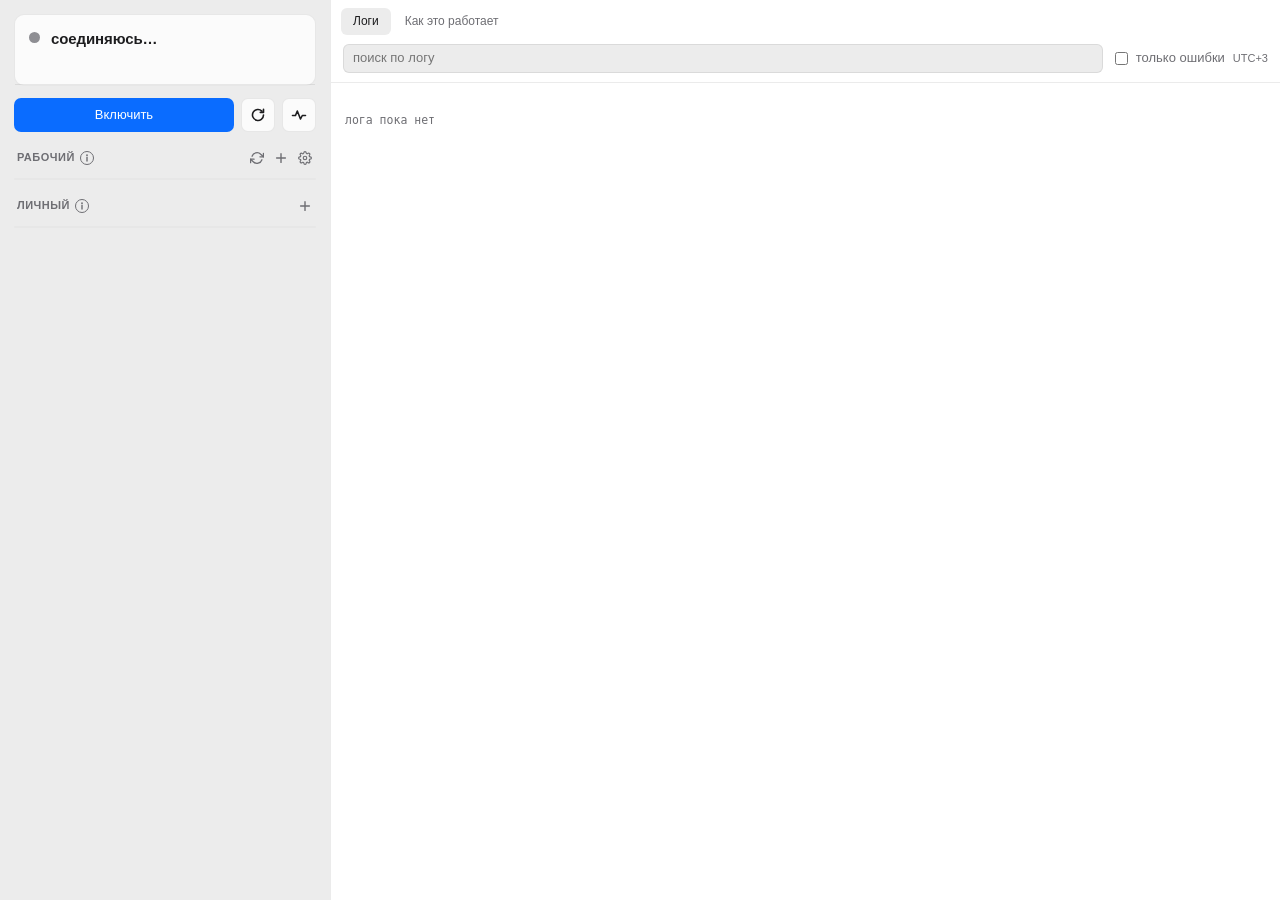
==== lib/scripts/ui/index.html @ c2cb9a8c "Окно: «i» у заголовков и точка в кружке конфига — по центру (SVG и градиент вместо подгонки пикселей" ====
<!doctype html>
<meta charset="utf-8">
<title>DualVPN</title>
<style>
:root {
  color-scheme: light dark;
  --bg:        #ececec;
  --panel:     #fbfbfb;
  --line:      #00000014;
  --text:      #1d1d1f;
  --dim:       #6e6e73;
  --ok:        #1a9c4b;
  --warn:      #c77700;
  --bad:       #d13b30;
  --off:       #8e8e93;
  --accent:    #0a6cff;
  --logbg:     #ffffff;
}
@media (prefers-color-scheme: dark) {
  :root {
    --bg:    #1c1c1e;  --panel: #252527;  --line: #ffffff1a;
    --text:  #f2f2f7;  --dim:   #98989f;  --logbg: #1a1a1c;
    --ok: #32d367; --warn: #ffb03a; --bad: #ff5f52; --off: #7c7c82;
    --accent: #4c9bff;
  }
}
* { box-sizing: border-box; }
/* Без !important атрибут hidden проигрывает display:flex у самого элемента —
   поиск по логу оставался виден во вкладке «как это работает». */
[hidden] { display: none !important; }
html, body { height: 100%; margin: 0; }
body {
  font: 13px/1.45 -apple-system, BlinkMacSystemFont, "SF Pro Text", sans-serif;
  color: var(--text); background: var(--bg);
  display: grid; grid-template-columns: 330px 1fr; height: 100vh;
  overflow: hidden;                    /* прокручивается содержимое, не окно */
  -webkit-user-select: none; user-select: none;
}
/* min-height:0 обязателен: без него flex-потомок не сжимается ниже своего
   содержимого, прокрутка уезжает на всё окно и обе панели едут вместе. */
#side, #logs, #lines, #how { min-height: 0; }

/* ------------------------------------------------------------ левая часть */
#side { display: flex; flex-direction: column; gap: 12px; padding: 14px; overflow-y: auto; }

.card { background: var(--panel); border: 1px solid var(--line); border-radius: 10px; }

/* Главное состояние: крупно, одной фразой, чтобы читалось с расстояния. */
#state { padding: 13px 14px; display: flex; gap: 11px; align-items: flex-start; }
/* Разделитель вместо зазора: состояние и туннели — про одно и то же,
   отдельными карточками они читались как два несвязанных блока. */
#tunnels { border-top: 1px solid var(--line); }
#dot { width: 11px; height: 11px; border-radius: 50%; margin-top: 4px; flex: none;
       background: var(--off); box-shadow: 0 0 0 3px transparent; }
#dot.ok   { background: var(--ok);   box-shadow: 0 0 0 3px #1a9c4b22; }
#dot.warn { background: var(--warn); box-shadow: 0 0 0 3px #c7770022; }
#dot.bad  { background: var(--bad);  box-shadow: 0 0 0 3px #d13b3022; }
#state-title { font-size: 15px; font-weight: 600; letter-spacing: -0.1px; }
#state-sub   { color: var(--dim); margin-top: 2px; }

/* Туннели: «● имя адрес … задержка». Слово состояния — в подсказке точки:
   плашка со словом занимала полстроки и выталкивала адрес. Точка — первой,
   у края: между именем и адресом она терялась посреди строки. */
.tun { display: flex; align-items: center; gap: 8px; padding: 9px 14px; }
.tun + .tun { border-top: 1px solid var(--line); }
.tun-name { width: 50px; color: var(--dim); flex: none; }
.tdot { width: 7px; height: 7px; border-radius: 50%; flex: none; background: var(--off); }
.tdot.ok  { background: var(--ok); }
.tdot.bad { background: var(--bad); }
.tun-val  { font-variant-numeric: tabular-nums; min-width: 0;
            overflow: hidden; text-overflow: ellipsis; white-space: nowrap; }
.tun-ms   { margin-left: auto; flex: none; color: var(--dim); font-size: 12px;
            font-variant-numeric: tabular-nums; transition: color 0.6s; }
/* Свежий ручной замер: цифры часто те же, и без вспышки не видно, что он был. */
.tun-ms.fresh { color: var(--ok); transition: none; }
/* Идёт замер: три точки по очереди, как у набора сообщения. */
.tun-ms.measuring { display: flex; gap: 3px; align-items: center; height: 14px; }
.tun-ms.measuring i { width: 4px; height: 4px; border-radius: 50%; background: var(--dim);
                      animation: blink 1s infinite ease-in-out both; }
.tun-ms.measuring i:nth-child(2) { animation-delay: 0.15s; }
.tun-ms.measuring i:nth-child(3) { animation-delay: 0.3s; }
@keyframes blink { 0%, 80%, 100% { opacity: 0.2; } 40% { opacity: 1; } }

#actions { display: flex; gap: 7px; }
/* Иконки без подписи: смысл — в title и aria-label. Высота тянется по
   соседней кнопке, чтобы ряд был ровным. */
button.icon { flex: none; width: 34px; padding: 0;
              display: inline-flex; align-items: center; justify-content: center; }
button.icon.probing { opacity: 1; }
button.icon.probing svg { display: none; }
button.icon.probing::after { content: ''; width: 13px; height: 13px; border-radius: 50%;
                             border: 2px solid #80808040; border-top-color: currentColor;
                             animation: spin 0.8s linear infinite; }
/* flex:1 у button задумано для строк кнопок; прямой потомок колонки от него
   растягивался на всю свободную высоту. Отрицательный отступ подтягивает
   кнопку к карточке над ней: общий gap колонки в 12px здесь слишком велик. */
#side > button { flex: none; margin-top: -5px; }
#confs-wrap { display: flex; flex-direction: column; gap: 12px; }
button {
  font: inherit; font-weight: 500; color: var(--text); flex: 1;
  padding: 7px 10px; border-radius: 7px; border: 1px solid var(--line);
  background: var(--panel); cursor: pointer;
}
/* :not(.primary) обязателен: иначе это правило перебивает синий фон по
   специфичности, и на наведении кнопка становилась почти белой. */
button:hover:not(:disabled):not(.primary) { background: #8080801a; }
button:disabled { opacity: 0.45; cursor: default; }
button.busy { color: var(--dim); }
button.primary { background: var(--accent); border-color: transparent; color: #fff; }
button.primary:hover:not(:disabled) { background: #0b62e4; }

/* При поднятом туннеле конфиги не трогаются: смена файла всё равно
   подействует только после перезапуска, а полупроходной режим («поменял,
   а работает старое») уже один раз всех запутал. Гасим весь блок целиком —
   так понятнее, чем поштучно выключенные кнопки. */
#confs-wrap.locked { opacity: 0.45; pointer-events: none; }
#lockhint { color: var(--dim); padding: 2px 3px 0; }
/* Подвал колонки: версия нужна, когда просят «а какая у тебя», но внимания
   к себе требовать не должна. */
#version { color: var(--dim); font-size: 11px; padding: 2px 3px 4px;
           margin-top: auto; }
/* Новая версия — единственное в подвале, что просит внимания. */
#upd { color: var(--text); margin-top: 2px; }
#upd.bad { color: var(--bad); }
#upd a { color: var(--accent); text-decoration: none; }
h2 { font-size: 11px; font-weight: 600; text-transform: uppercase;
     letter-spacing: 0.5px; color: var(--dim); margin: 4px 0 -2px 3px;
     display: flex; align-items: center; gap: 5px; }
/* Значок рисуется SVG, а не буквой: «i» в кружке уезжала от центра —
   letter-spacing заголовка и пустое место над точкой в метриках шрифта. */
.info { width: 14px; height: 14px; flex: none; cursor: pointer; color: var(--dim);
        display: inline-flex; }
.info svg { pointer-events: none; }
.info:hover { color: var(--accent); }
/* Действия раздела — значками в его заголовке. Полноширинные кнопки под
   каждым списком вытягивали колонку выше окна, и она прокручивалась. */
.hacts { margin-left: auto; display: flex; gap: 2px; }
h2 button.icon { width: 22px; height: 20px; border: none; background: none;
                 color: var(--dim); border-radius: 5px; }
h2 button.icon:hover:not(:disabled) { color: var(--text); }
.warnline { color: var(--warn); padding: 8px 12px; }

/* Конфиги: список с пометкой активного и кнопкой добавления. */
.conf { display: flex; align-items: center; gap: 8px; padding: 8px 12px; cursor: pointer; }
.conf + .conf { border-top: 1px solid var(--line); }
.conf:hover { background: #8080801a; }
/* Точка — градиентом от центра, а не заливкой с inset-тенью: дробная тень
   внутри нечётного кружка округлялась в пиксели и уезжала от центра. */
.conf-radio { width: 14px; height: 14px; box-sizing: border-box; border-radius: 50%;
              flex: none; border: 1.5px solid var(--dim); }
.conf.active .conf-radio { border-color: var(--accent);
  background: radial-gradient(circle closest-side, var(--accent) 55%, transparent 60%); }
.conf[data-pick="0"] { cursor: default; }
.conf[data-pick="0"]:hover { background: none; }
.conf-name { flex: 1; }
.conf-kind { font-size: 11px; color: var(--dim); }
.conf-menu { flex: none; width: 24px; padding: 0; line-height: 18px; color: var(--dim);
             background: none; border: none; border-radius: 5px; font-size: 15px; }
.conf-menu:hover { background: #80808033; color: var(--text); }
.emptyrow { padding: 11px 12px; color: var(--dim); }

#rowmenu { position: fixed; z-index: 20; background: var(--panel); padding: 4px;
           border: 1px solid var(--line); border-radius: 8px; min-width: 132px;
           box-shadow: 0 8px 24px #00000033; display: flex; flex-direction: column; }
#rowmenu button { text-align: left; border: none; background: none; padding: 5px 9px;
                  border-radius: 5px; font-weight: 400; }
#rowmenu button:hover { background: #80808026; }
#rowmenu button.danger { color: var(--bad); }

/* ------------------------------------------------------------ правая часть */
#logs { display: flex; flex-direction: column; border-left: 1px solid var(--line);
        background: var(--logbg); min-width: 0; overflow: hidden; }
#logbar { display: flex; gap: 8px; align-items: center; padding: 9px 12px;
          border-bottom: 1px solid var(--line); }
#search { flex: 1; font: inherit; padding: 4px 9px; border-radius: 6px;
          border: 1px solid var(--line); background: var(--bg); color: var(--text);
          -webkit-user-select: text; user-select: text; }
#logbar label { color: var(--dim); display: flex; gap: 5px; align-items: center; }
.tzhint { color: var(--dim); font-size: 11px; }
#lines { flex: 1; overflow-y: auto; padding: 8px 0; margin: 0;
         font: 11.5px/1.6 ui-monospace, SFMono-Regular, Menlo, monospace;
         -webkit-user-select: text; user-select: text; }
.ln { padding: 0 12px; white-space: pre-wrap; word-break: break-word; }
.ltime { color: var(--dim); }
.llvl  { margin-left: 7px; }
.l-info { color: var(--dim); }
.l-warn { color: var(--warn); }
.l-error { color: var(--bad); font-weight: 600; }
.lid   { color: var(--dim); opacity: 0.55; margin-left: 6px; }
.lmsg  { margin-left: 6px; }
.ln.err  { color: var(--bad); background: #d13b300f; }
.ln.warn { color: var(--warn); }
.ln.head { color: var(--dim); }
#empty { color: var(--dim); padding: 20px 14px; }

#tabs { display: flex; gap: 2px; padding: 8px 10px 0; }
.tab { flex: none; font-size: 12px; font-weight: 500; padding: 5px 12px;
       border: none; background: none; color: var(--dim); border-radius: 6px; }
.tab:hover { background: #8080801a; color: var(--text); }
.tab.on { background: #80808026; color: var(--text); }

/* Раздел «как это работает»: читаемая колонка, не растягивается на всё окно. */
#how { flex: 1; overflow-y: auto; padding: 4px 22px 28px; line-height: 1.6; }
#how > * { max-width: 660px; }
#how h3 { font-size: 13px; margin: 22px 0 6px; letter-spacing: -0.1px; }
#how h3:first-child { margin-top: 14px; }
#how p  { margin: 0 0 8px; color: var(--text); }
#how .note { color: var(--dim); }
#how code { font: 11.5px/1.5 ui-monospace, Menlo, monospace;
            background: #80808024; padding: 1px 5px; border-radius: 4px; }
#how ol { margin: 6px 0; padding-left: 20px; }
#how li { margin: 3px 0; }
#how table { border-collapse: collapse; margin: 8px 0; width: 100%; }
#how td { padding: 5px 8px; border-top: 1px solid var(--line); vertical-align: top; }
#how td:first-child { color: var(--dim); width: 128px; white-space: nowrap; }
#how .box { border: 1px solid var(--line); border-radius: 8px; padding: 2px 12px;
            margin: 8px 0; background: var(--panel); }

/* Просмотр конфига поверх: ключи закрыты, показывать их незачем. */
#sheet { position: fixed; inset: 0; background: #00000055; display: none;
         align-items: center; justify-content: center; }
#sheet.on { display: flex; }
#sheet-box { background: var(--panel); border-radius: 12px; width: 460px;
             max-height: 74vh; display: flex; flex-direction: column;
             box-shadow: 0 12px 40px #00000040; }
#sheet-head { padding: 13px 16px; border-bottom: 1px solid var(--line);
              font-weight: 600; display: flex; }
/* Конфиг — моноширинным и с сохранением переносов, справка — обычным
   текстом, который переносится по ширине окна. */
#sheet-body.mono { font: 11.5px/1.6 ui-monospace, Menlo, monospace;
                   white-space: pre-wrap; }
#sheet-body p { margin: 0 0 10px; }
#sheet-body p:last-child { margin-bottom: 0; }
#sheet-body a { color: var(--accent); text-decoration: none; }
#sheet-body { padding: 14px 16px; overflow: auto;
              font: 12.5px/1.65 -apple-system, sans-serif;
              -webkit-user-select: text; user-select: text; }
#sheet-foot { padding: 11px 16px; border-top: 1px solid var(--line); display: flex; gap: 8px; }
.field { display: block; margin-bottom: 14px; }
.flabel { display: block; font-weight: 500; margin-bottom: 4px; }
.field input { width: 100%; font: inherit; padding: 5px 9px; border-radius: 6px;
               border: 1px solid var(--line); background: var(--bg); color: var(--text);
               -webkit-user-select: text; user-select: text; }
.field input:focus { outline: 2px solid var(--accent); outline-offset: -1px; }
/* Пояснение — обычным шрифтом: оно говорит, что вписать, и читать его
   обязательно. Пример — мелко и моноширинно, как сама строка ввода. */
.fopt  { font-weight: 400; color: var(--dim); }
.fwhat { display: block; font-size: 12px; color: var(--text); margin-bottom: 6px; }
.fex   { display: block; color: var(--dim); margin-top: 4px;
         font: 11px/1.5 ui-monospace, SFMono-Regular, Menlo, monospace; }

/* Ошибка старта: причина словами и хвост лога прямо тут — искать её по
   логу справа, среди сотен строк sing-box, никто не станет. */
#errcard { padding: 11px 13px; display: flex; flex-direction: column; gap: 8px;
           border-color: #d13b3040; }
#err-more { white-space: pre-wrap; word-break: break-word;
            -webkit-user-select: text; user-select: text; }
#err-log { margin: 0; max-height: 150px; overflow: auto; padding: 7px 9px;
           border-radius: 6px; background: var(--logbg); border: 1px solid var(--line);
           font: 10.5px/1.5 ui-monospace, SFMono-Regular, Menlo, monospace;
           /* Без переноса: трейсбек, порубленный по ширине колонки, не читается.
              Длинная строка прокручивается вбок. */
           white-space: pre; color: var(--dim);
           -webkit-user-select: text; user-select: text; }
#err-log .err { color: var(--bad); }
.btnrow { display: flex; gap: 7px; }

/* Операция идёт — окно закрыто целиком. Любое нажатие посреди выключения —
   гонка с уборкой маршрутов, а кнопка, которая «не нажимается», хуже, чем
   честное «подожди». Последние строки лога — чтобы было видно, что процесс
   идёт, а не завис. */
#busy { position: fixed; inset: 0; z-index: 50; display: flex;
        align-items: center; justify-content: center;
        background: color-mix(in srgb, var(--bg) 72%, transparent);
        -webkit-backdrop-filter: blur(3px); backdrop-filter: blur(3px); }
#busy-box { background: var(--panel); border: 1px solid var(--line); border-radius: 12px;
            box-shadow: 0 12px 40px #00000030; padding: 18px 20px; width: 420px;
            max-width: calc(100vw - 32px); display: flex; flex-direction: column;
            align-items: center; gap: 8px; text-align: center; }
#busy-title { font-size: 15px; font-weight: 600; }
#busy-step { color: var(--dim); min-height: 1.45em; }
#busy-log { align-self: stretch; margin: 6px 0 0; padding: 7px 9px; border-radius: 6px;
            background: var(--logbg); border: 1px solid var(--line); text-align: left;
            font: 10.5px/1.5 ui-monospace, SFMono-Regular, Menlo, monospace;
            color: var(--dim); white-space: pre; overflow: hidden; text-overflow: ellipsis;
            min-height: calc(4 * 1.5em + 14px); }
#busy-log:empty { display: none; }
.spinner { width: 22px; height: 22px; border-radius: 50%;
           border: 2.5px solid #80808040; border-top-color: var(--text);
           animation: spin 0.8s linear infinite; }
@keyframes spin { to { transform: rotate(360deg); } }
</style>

<div id="side">
  <div class="card">
    <div id="state">
      <div id="dot"></div>
      <div>
        <div id="state-title">соединяюсь…</div>
        <div id="state-sub">&nbsp;</div>
      </div>
    </div>
    <div id="tunnels"></div>
  </div>

  <div id="errcard" class="card" hidden>
    <div id="err-more"></div>
    <pre id="err-log"></pre>
    <div class="btnrow">
      <button id="err-open-log">Весь лог</button>
      <button id="err-dismiss">Скрыть</button>
    </div>
  </div>

  <button id="btn-install" class="primary" hidden>Установить службу…</button>

  <div id="actions">
    <button id="btn-toggle" class="primary">Включить</button>
    <button id="btn-restart" class="icon" title="Перезапустить" aria-label="Перезапустить">
      <svg width="16" height="16" viewBox="0 0 16 16" fill="none" stroke="currentColor"
           stroke-width="1.6" stroke-linecap="round" stroke-linejoin="round">
        <path d="M13.5 8a5.5 5.5 0 1 1-1.6-3.9"/><path d="M13.5 2.2v3.2h-3.2"/></svg>
    </button>
    <button id="btn-check" class="icon" title="Проверить связь" aria-label="Проверить связь">
      <svg width="16" height="16" viewBox="0 0 16 16" fill="none" stroke="currentColor"
           stroke-width="1.6" stroke-linecap="round" stroke-linejoin="round">
        <path d="M1.5 8.5h3l1.8-4.5 3.2 8 1.8-3.5h3.2"/></svg>
    </button>
  </div>

  <div id="lockhint" hidden>выключи VPN, чтобы менять конфиги</div>
  <div id="confs-wrap">
  <h2>рабочий <span class="info" data-info="corp"><svg width="14" height="14"
      viewBox="0 0 14 14" fill="none" stroke="currentColor"><circle cx="7" cy="7" r="6.5"/>
      <circle cx="7" cy="4.2" r="0.9" fill="currentColor" stroke="none"/>
      <path d="M7 6.1v4" stroke-width="1.4" stroke-linecap="round"/></svg></span>
    <span class="hacts">
      <button class="icon" id="btn-fetch" title="Обновить с сайта" aria-label="Обновить с сайта">
        <svg width="14" height="14" viewBox="0 0 24 24" fill="none" stroke="currentColor"
             stroke-width="2.2" stroke-linecap="round" stroke-linejoin="round">
          <path d="M23 4v6h-6M1 20v-6h6"/>
          <path d="M3.5 9a9 9 0 0 1 14.9-3.4L23 10M1 14l4.6 4.4A9 9 0 0 0 20.5 15"/></svg>
      </button>
      <button class="icon" data-add="corp" title="Заменить из файла" aria-label="Заменить из файла">
        <svg width="14" height="14" viewBox="0 0 16 16" fill="none" stroke="currentColor"
             stroke-width="1.6" stroke-linecap="round"><path d="M8 3v10M3 8h10"/></svg>
      </button>
      <button class="icon" id="btn-site" title="Настроить рабочую сеть" aria-label="Настроить рабочую сеть">
        <svg width="14" height="14" viewBox="0 0 24 24" fill="none" stroke="currentColor"
             stroke-width="2" stroke-linecap="round" stroke-linejoin="round">
          <circle cx="12" cy="12" r="3"/>
          <path d="M19.4 15a1.65 1.65 0 0 0 .33 1.82l.06.06a2 2 0 1 1-2.83 2.83l-.06-.06a1.65 1.65 0 0 0-1.82-.33 1.65 1.65 0 0 0-1 1.51V21a2 2 0 1 1-4 0v-.09A1.65 1.65 0 0 0 9 19.4a1.65 1.65 0 0 0-1.82.33l-.06.06a2 2 0 1 1-2.83-2.83l.06-.06a1.65 1.65 0 0 0 .33-1.82 1.65 1.65 0 0 0-1.51-1H3a2 2 0 1 1 0-4h.09A1.65 1.65 0 0 0 4.6 9a1.65 1.65 0 0 0-.33-1.82l-.06-.06a2 2 0 1 1 2.83-2.83l.06.06a1.65 1.65 0 0 0 1.82.33H9a1.65 1.65 0 0 0 1-1.51V3a2 2 0 1 1 4 0v.09a1.65 1.65 0 0 0 1 1.51 1.65 1.65 0 0 0 1.82-.33l.06-.06a2 2 0 1 1 2.83 2.83l-.06.06a1.65 1.65 0 0 0-.33 1.82V9a1.65 1.65 0 0 0 1.51 1H21a2 2 0 1 1 0 4h-.09a1.65 1.65 0 0 0-1.51 1z"/></svg>
      </button>
    </span>
  </h2>
  <div class="card" id="confs-corp"></div>

  <h2>личный <span class="info" data-info="personal"><svg width="14" height="14"
      viewBox="0 0 14 14" fill="none" stroke="currentColor"><circle cx="7" cy="7" r="6.5"/>
      <circle cx="7" cy="4.2" r="0.9" fill="currentColor" stroke="none"/>
      <path d="M7 6.1v4" stroke-width="1.4" stroke-linecap="round"/></svg></span>
    <span class="hacts">
      <button class="icon" data-add="personal" title="Добавить из файла" aria-label="Добавить из файла">
        <svg width="14" height="14" viewBox="0 0 16 16" fill="none" stroke="currentColor"
             stroke-width="1.6" stroke-linecap="round"><path d="M8 3v10M3 8h10"/></svg>
      </button>
    </span>
  </h2>
  <div class="card" id="confs-personal"></div>
  </div>
  <div id="version"></div>
</div>

<div id="logs">
  <div id="tabs">
    <button class="tab on" data-tab="log">Логи</button>
    <button class="tab" data-tab="how">Как это работает</button>
  </div>
  <div id="logbar">
    <input id="search" placeholder="поиск по логу" spellcheck="false">
    <label><input type="checkbox" id="only-err"> только ошибки</label>
    <span class="tzhint" title="время местное">UTC+3</span>
  </div>
  <div id="lines"><div id="empty">лога пока нет</div></div>
  <div id="how" hidden></div>
</div>

<div id="sheet">
  <div id="sheet-box">
    <div id="sheet-head"><span id="sheet-name"></span></div>
    <div id="sheet-body"></div>
    <div id="sheet-foot">
      <button id="sheet-del">Удалить</button>
      <button id="sheet-load" hidden>Взять из файла…</button>
      <button id="sheet-save" hidden>Сохранить</button>
      <button id="sheet-apply" hidden>Применить</button>
      <button id="sheet-close" class="primary">Закрыть</button>
    </div>
  </div>
</div>

<div id="busy" hidden>
  <div id="busy-box">
    <div class="spinner"></div>
    <div id="busy-title"></div>
    <div id="busy-step"></div>
    <pre id="busy-log"></pre>
  </div>
</div>

<script src="view.js"></script>
<script>
// Мост в Python: сообщения туда, вызовы render/renderLogs — обратно.
const send = (name, arg) =>
  window.webkit.messageHandlers.py.postMessage({name, arg: arg ?? null});

// Вызовы из Python идут через эту обёртку: WKWebView обезличивает исключения
// из evaluateJavaScript в «Script error» без строки и текста, а консоли у окна
// нет. Ловим здесь и отправляем настоящее сообщение в лог приложения.
function call(fn, arg) {
  try {
    window[fn](arg);
  } catch (e) {
    send('jserror', `${fn}: ${e && e.message} @${e && e.lineNumber}`);
  }
}

// Экранирование. Кавычки тоже: значения уходят в data-атрибуты, а имя
// конфига — это имя файла, которое пользователь волен назвать как угодно.
const esc = t => String(t).replace(/[&<>"']/g, c =>
  ({'&':'&amp;','<':'&lt;','>':'&gt;','"':'&quot;',"'":'&#39;'}[c]));

let LAST = {};
let LOGLINES = [];     // последние строки лога — для окна ожидания
let CHECK_SENT = 0;    // когда нажали «Проверить»
let CHECK_SEEN = false;     // после нажатия probing_manual уже доходил до окна
const CHECK_GRACE = 4500;   // за это время итог проверки точно дойдёт до окна
let CHECKING_WAS = false;   // проверка шла в прошлом кадре
let FRESH_AT = 0;           // когда она закончилась
const FRESH_FOR = 1500;     // сколько держать подсветку новых цифр

// Каждая ветка отрисовки отчитывается один раз: если в ней исключение,
// сообщение не придёт, и selftest это увидит. Иначе «страница загрузилась»
// проходило бы даже при мёртвом рендере.
const done = {};
const prev = {};      // последняя отрисованная разметка, чтобы не топтать DOM
const tick = w => { if (!done[w]) { done[w] = 1; send('rendered', w); } };

const $ = id => document.getElementById(id);

function render(s) {
  LAST = s;
  const v = viewModel(s);

  $('dot').className = v.cls;
  $('state-title').textContent = v.title;
  const subEl = $('state-sub');
  // Сообщения (ошибка действия с файлом) красят эту строку. Без явного
  // сброса цвет оставался, и обычный текст показывался тревожным.
  if (!NOTICE) { subEl.textContent = v.sub || '\u00a0'; subEl.style.color = ''; }

  // Идёт ли ручная проверка — одно значение и для кнопки, и для строк. Раньше
  // кнопка крутилась по времени нажатия, а точки ждали probing_manual из
  // status.json; проверка короче опроса, флаг до окна часто не доходил, и
  // кнопка крутилась при старых цифрах. Теперь после нажатия считаем, что
  // проверка идёт, пока не увидим её конец или не выйдет CHECK_GRACE.
  if (v.check.probing) CHECK_SEEN = true;
  const pending = Date.now() - CHECK_SENT < CHECK_GRACE && !CHECK_SEEN && !v.check.disabled;
  const checking = v.check.probing || pending;
  // Проверка закончилась — подсвечиваем новые цифры на FRESH_FOR.
  if (CHECKING_WAS && !checking) {
    FRESH_AT = Date.now();
    setTimeout(() => render(LAST), FRESH_FOR);
  }
  CHECKING_WAS = checking;
  const fresh = Date.now() - FRESH_AT < FRESH_FOR ? ' fresh' : '';
  const tunnels = v.rows.map(r =>
    `<div class="tun"><span class="tdot ${r.dot}" title="${esc(r.label)}" aria-label="${esc(r.label)}"></span>
       <span class="tun-name">${esc(r.name)}</span>
       <span class="tun-val" title="${esc(r.value)}">${esc(r.value)}</span>
       ${checking ? '<span class="tun-ms measuring" aria-label="меряю"><i></i><i></i><i></i></span>'
         : r.ms ? `<span class="tun-ms${fresh}">${esc(r.ms)}</span>` : ''}</div>`).join('');
  if (tunnels !== prev.tunnels) { prev.tunnels = tunnels; $('tunnels').innerHTML = tunnels; }
  $('tunnels').hidden = !v.rows.length;

  renderError(v.error);
  renderBusy(v.busy);

  const t = $('btn-toggle'), r = $('btn-restart');
  t.textContent = v.toggle.label;
  t.classList.toggle('primary', v.toggle.primary);
  t.disabled = v.toggle.disabled;
  r.disabled = v.restart.disabled;
  const c = $('btn-check');
  c.classList.toggle('probing', checking);
  c.disabled = v.check.disabled || checking;

  $('btn-install').hidden = !v.install;
  $('actions').hidden = v.install;
  $('confs-wrap').classList.toggle('locked', v.locked);
  $('lockhint').hidden = !v.locked;
  tick('status');
}

function renderError(e) {
  $('errcard').hidden = !e;
  if (!e) return;
  $('err-more').textContent = e.more;
  $('err-more').hidden = !e.more;
  const html = e.log.map(l => {
    const bad = / ERROR |^ERROR|FATAL|Traceback|Error:/.test(l);
    return `<div class="${bad ? 'err' : ''}">${esc(l)}</div>`;
  }).join('');
  if (html !== prev.errlog) {
    prev.errlog = html;
    $('err-log').innerHTML = html;
    $('err-log').scrollTop = $('err-log').scrollHeight;
  }
  $('err-log').hidden = !e.log.length;
}

function renderBusy(b) {
  const box = $('busy');
  box.hidden = !b;
  if (!b) return;
  closeMenu();
  closeSheet();
  $('busy-title').textContent = b.title;
  $('busy-step').textContent = b.step;
  $('busy-log').textContent = LOGLINES.slice(-4).join('\n');
}

function renderConfs(d) {
  const sig = JSON.stringify(d);
  if (sig === prev.confs) { tick('confs'); return; }
  prev.confs = sig;
  // Список перерисовывается — меню повисло бы с именем файла, которого может
  // уже не быть, и «Удалить» ушло бы в никуда.
  closeMenu();

  const rows = (list, pick) => list.map(c => `
    <div class="conf ${c.active ? 'active' : ''}" data-name="${esc(c.name)}"
         data-pick="${pick ? 1 : 0}">
      ${pick ? '<div class="conf-radio"></div>' : ''}
      <span class="conf-name">${esc(c.name)}</span>
      <button class="conf-menu" data-menu="${esc(c.name)}" title="Действия">⋯</button>
    </div>`).join('');

  document.getElementById('confs-corp').innerHTML =
    (d.corp_ambiguous
      ? '<div class="warnline">несколько рабочих конфигов — сборка не пройдёт, оставь один</div>'
      : '') +
    (rows(d.corp || [], false) ||
      '<div class="emptyrow">рабочего конфига нет</div>');

  document.getElementById('confs-personal').innerHTML =
    (d.personal_ambiguous
      ? '<div class="warnline">подходящих личных конфигов несколько — выбери один, иначе сборка не пройдёт</div>'
      : '') +
    (rows(d.personal || [], true) ||
      '<div class="emptyrow">личных конфигов нет</div>');
  tick('confs');
}

// Выпадающее меню строки: удаление должно быть в одном клике, а не прятаться
// внутри просмотра — там его никто не найдёт.
function openMenu(name, near) {
  closeMenu();
  const m = document.createElement('div');
  m.id = 'rowmenu';
  m.innerHTML = ['Показать', 'Редактировать', 'Удалить']
    .map((t, i) => `<button data-act="${['show','edit','del'][i]}"
                      class="${i === 2 ? 'danger' : ''}">${t}</button>`).join('');
  document.body.appendChild(m);
  const r = near.getBoundingClientRect();
  m.style.top = Math.max(8, Math.min(r.bottom + 4, innerHeight - m.offsetHeight - 8)) + 'px';
  m.style.left = Math.max(8, Math.min(r.left - 92, innerWidth - m.offsetWidth - 8)) + 'px';
  m.onclick = e => {
    const b = e.target.closest('[data-act]');
    if (!b) return;
    const act = b.dataset.act;
    closeMenu();
    send(act === 'show' ? 'show_config' : act === 'edit' ? 'edit_config' : 'del_config', name);
  };
}

function closeMenu() {
  const m = document.getElementById('rowmenu');
  if (m) m.remove();
}
document.addEventListener('click', e => {
  if (!e.target.closest('#rowmenu') && !e.target.closest('[data-menu]')) closeMenu();
}, true);
// Меню позиционируется абсолютно и при прокрутке колонки отрывается от строки.
document.getElementById('side').addEventListener('scroll', closeMenu);

// Строка sing-box наполовину состоит из повторяющейся меты. Часовой пояс
// одинаков во всех строках, дата — тоже (лог на один запуск), а идентификатор
// соединения нужен редко, но именно по нему связываются строки одного
// соединения — поэтому не выбрасываем, а приглушаем.
const LOGLINE = /^\+\d{4}\s+\d{4}-\d{2}-\d{2}\s+(\d{2}:\d{2}:\d{2})\s+(\w+)\s*(\[[^\]]*\])?\s*(.*)$/;

function fmtLine(l) {
  const m = LOGLINE.exec(l);
  if (!m) return `<span class="lmsg">${esc(l)}</span>`;
  const [, time, lvl, id, rest] = m;
  return `<span class="ltime">${time}</span>` +
         `<span class="llvl l-${lvl.toLowerCase()}">${lvl}</span>` +
         (id ? `<span class="lid">${esc(id)}</span>` : '') +
         `<span class="lmsg">${esc(rest)}</span>`;
}

function renderLogs(lines) {
  LOGLINES = lines;
  if (LAST.op && LAST.op.busy) $('busy-log').textContent = lines.slice(-4).join('\n');
  const q = document.getElementById('search').value.toLowerCase();
  const onlyErr = document.getElementById('only-err').checked;
  const box = document.getElementById('lines');
  // Держим прокрутку у хвоста, только если пользователь и так внизу.
  const atBottom = box.scrollHeight - box.scrollTop - box.clientHeight < 40;

  const out = lines.filter(l => {
    if (onlyErr && !/ ERROR |^ERROR/.test(l)) return false;
    return !q || l.toLowerCase().includes(q);
  }).map(l => {
    const cls = / ERROR |^ERROR/.test(l) ? 'err' : / WARN /.test(l) ? 'warn'
              : l.startsWith('===') || l.startsWith('→') ? 'head' : '';
    return `<div class="ln ${cls}">${fmtLine(l)}</div>`;
  }).join('');

  const html = out || '<div id="empty">ничего не найдено</div>';
  // Присваивание innerHTML сбрасывает прокрутку и снимает выделение текста.
  // Раз в две секунды это делало лог нечитаемым: ни отмотать, ни скопировать.
  if (html !== prev.logs) {
    prev.logs = html;
    box.innerHTML = html;
    if (atBottom) box.scrollTop = box.scrollHeight;
  }
  tick('logs');
}

function renderHowto(h) {
  const sig = JSON.stringify(h);
  if (sig === prev.howto) { tick('howto'); return; }
  prev.howto = sig;

  const ep = t => (h.endpoints || []).find(e => e.tag === t) || {};
  const p = ep('awg-personal'), c = ep('wg-corp');
  const nets = (h.corp_nets || []).map(n => `<code>${esc(n)}</code>`).join(' ') || '<span class="note">не задано</span>';
  const doms = (h.corp_domains || []).map(d => `<code>${esc(d)}</code>`).join(' ') || '<span class="note">не задано</span>';

  document.getElementById('how').innerHTML = `
    <h3>Зачем два туннеля сразу</h3>
    <p>Обычный VPN-клиент держит одно соединение: либо рабочее, либо личное.
    Здесь подняты оба одновременно, и для каждого пакета решается, в какой из
    них его отправить. Поэтому корпоративные ресурсы доступны, не отключая
    личный туннель, и наоборот.</p>

    <h3>Куда уходит конкретный пакет</h3>
    <p>Правила проверяются по порядку, до первого совпадения:</p>
    <ol>
      <li>адрес попадает в корп-подсети → <code>рабочий туннель</code></li>
      <li>адрес локальный (<code>10/8</code>, <code>192.168/16</code>) → мимо туннелей, в свою сеть</li>
      <li>всё остальное → <code>${esc(h.final || 'личный туннель')}</code></li>
    </ol>
    <div class="box"><p>Твои корп-подсети: ${nets}</p></div>

    <h3>Имена и DNS</h3>
    <p>Адрес корп-сервера снаружи не резолвится, поэтому запросы к
    ${doms} отправляются корпоративному DNS
    <code>${esc(h.corp_dns || '—')}</code>, а остальные — публичному через личный
    туннель. Это настроено файлом в <code>/etc/resolver</code>, а не общими
    настройками сети: ${(h.resolvers || []).map(r => `<code>${esc(r)}</code>`).join(' ') || '—'}.</p>
    <p class="note">Следствие: короткое имя вроде <code>git</code> не сработает,
    нужно полное — правило в /etc/resolver срабатывает по суффиксу.</p>

    <h3>Какие конфиги подходят</h3>
    <p>Это обычные файлы WireGuard, которые выдаёт админ или личный сервер.
    Кладутся в <code>conf/</code>, тип определяется по имени файла:</p>
    <table>
      <tr><td>рабочий</td><td><code>corp.conf</code>, <code>wg.conf</code>,
        <code>wg-*.conf</code>, <code>wg0-*.conf</code><br>
        <span class="note">обычный WireGuard. Маршруты берутся из его
        <code>AllowedIPs</code> — что админ туда положил, то и пойдёт в
        рабочий туннель</span></td></tr>
      <tr><td>личный</td><td><code>personal.conf</code>, <code>awg-*.conf</code>,
        <code>amnezia-*.conf</code><br>
        <span class="note">WireGuard или AmneziaWG. Второй — форк с маскировкой
        трафика (<code>Jc</code>, <code>S1</code>, <code>H1</code> и подобные
        поля), чтобы провайдер не опознавал соединение как VPN</span></td></tr>
    </table>
    <p class="note">Любой другой файл в <code>conf/</code> тоже можно выбрать
    личным — слева в списке. Рабочий подключается всегда и выбора не требует.</p>

    <h3>Рабочий конфиг с сайта</h3>
    <p>Рабочий конфиг не обязательно просить у админа: ⟳ у раздела рабочих
    скачивает свежий с <code>wg.media-effect.ru</code>. Сайт присылает код на
    рабочую почту, его вписываешь в окне — и новый конфиг встаёт на место
    старого, включённый туннель перезапускается.</p>
    <p class="note">Почта берётся из настроек рабочей сети (шестерёнка); в
    первый раз окно попросит её вписать. Письма программа не читает и пароля от
    почты не знает — код переносишь ты.</p>

    <h3>Что подключено сейчас</h3>
    <table>
      <tr><td>рабочий</td><td><code>${esc(c.address || '—')}</code>  MTU ${esc(c.mtu || '—')}</td></tr>
      <tr><td>личный</td><td><code>${esc(p.address || '—')}</code>  MTU ${esc(p.mtu || '—')}${p.awg ? '  · с маскировкой' : ''}</td></tr>
    </table>

    <h3>Почему это две программы</h3>
    <p>Туннель правит таблицу маршрутов системы, а на это нужны права
    администратора. Поэтому им владеет фоновая служба, запускаемая системой,
    а это окно — обычная программа без особых прав: она показывает состояние и
    посылает службе две команды, включить и выключить.</p>
    <p class="note">Служба сама не стартует — ни при загрузке Мака, ни после
    падения: только когда нажмёшь «Включить».</p>

    <h3>Обновления</h3>
    <p>Окно само проверяет, вышла ли новая версия, и показывает внизу
    «Обновить». Образ скачивается с GitHub и сверяется по контрольной сумме,
    потом система спросит пароль администратора — чтобы заменить приложение в
    Программах. Что нового в версии — на странице релиза.</p>

    <h3>Если что-то не работает</h3>
    <p>Смотри на строку «корп» слева. Если молчит она одна, а личный туннель
    жив — проблема в рабочей сети, а не в программе. Если пропало всё сразу
    после того, как ноутбук поспал, помогает «Перезапустить»: во сне соединение
    рвётся, и открытые до этого страницы остаются висеть на мёртвых соединениях.</p>`;
  tick('howto');
}

// Пока стоит — render не затирает строку состояния своим текстом.
let NOTICE = null;

function notice(msg, color, ms) {
  const el = document.getElementById('state-sub');
  NOTICE = msg;
  el.textContent = msg;
  el.style.color = color;
  clearTimeout(notice.t);
  notice.t = setTimeout(() => { NOTICE = null; render(LAST); }, ms);
}

// Ошибки действий с файлами и диалогами. Ошибки включения/выключения идут
// отдельным путём — через состояние контроллера и карточку ошибки.
function failed(msg) {
  notice(msg, 'var(--bad)', 7000);
}

function renderVersion(v) {
  const m = versionModel(v);
  const u = m.update;
  document.getElementById('version').innerHTML = esc(m.text) + (u
    ? `<div id="upd" class="${u.bad ? 'bad' : ''}">${esc(u.text)}` +
      (u.action ? ` — <a href="#" id="upd-go">${esc(u.action)}</a>` : '') + '</div>'
    : '');
}

// Домены рабочей сети раньше были зашиты в код. Теперь их задают здесь,
// иначе после выноса в файл задать их стало бы нечем. Пояснения — что вписать,
// а не что программа с этим делает: прошлые описывали внутреннюю логику.
// Порядок — по важности: без первых двух рабочая сеть не работает вовсе.
const SITE_FIELDS = [
  {key: 'CORP_DOMAINS', label: 'Домены рабочей сети',
   what: 'Адреса внутри рабочей сети: их имена знает только рабочий DNS. Несколько — через пробел.',
   example: 'corp.example.com example.local'},
  {key: 'CORP_PROBE', label: 'Хост для проверки',
   what: 'Любой внутренний адрес, который всегда работает. По нему окно решает, отвечает ли корп.',
   example: 'git.corp.example.com'},
  {key: 'CORP_HOSTS', label: 'Хосты для диагностики', optional: true,
   what: 'Что дополнительно проверить, когда что-то не открывается.',
   example: 'git.corp.example.com wiki.corp.example.com'},
  {key: 'SB_CORP_EXCLUDE', label: 'Не пускать через рабочий туннель', optional: true,
   what: 'Адреса, которые открываются только напрямую. Формат 1.2.3.4/32.',
   example: '198.51.100.7/32'},
  {key: 'CORP_EMAIL', label: 'Рабочая почта', optional: true,
   what: 'На неё сайт конфигов пришлёт код, когда обновляешь рабочий конфиг значком ⟳ в заголовке.',
   example: 'ivanov@media-effect.ru'},
];

// Подвал листа: у каждого вида свой набор кнопок, остальные прячем.
function sheetButtons(...ids) {
  ['sheet-del', 'sheet-load', 'sheet-save', 'sheet-apply']
    .forEach(id => { $(id).hidden = !ids.includes(id); });
}

function focusField(key) {
  const el = $('f-' + key);
  if (el) el.focus();
}

// Идёт запрос кода — значок крутится, как «Проверить связь».
function corpBusy(on) {
  const b = $('btn-fetch');
  b.classList.toggle('probing', on);
  b.disabled = on;
}

// Код пришёл на почту — спрашиваем его тут же, в листе поверх окна.
function showCode(d) {
  $('sheet-name').textContent = 'Код из письма';
  const b = $('sheet-body');
  b.classList.remove('mono');
  b.innerHTML = `
    <p>Код отправлен на ${esc(d.email)}, действует ${esc(d.minutes)} мин.
       <a href="#" id="open-mail">Открыть почту</a></p>
    <label class="field">
      <span class="flabel">Код</span>
      <input id="f-code" inputmode="numeric" maxlength="6" autocomplete="one-time-code"
             spellcheck="false">
    </label>
    <div id="code-err" class="warnline" hidden></div>`;
  sheetButtons('sheet-apply');
  $('sheet-apply').disabled = false;
  $('sheet').classList.add('on');
  focusField('code');
}

// Ошибка остаётся в листе: код могли просто опечатать, форму не закрываем.
function codeError(msg) {
  $('code-err').textContent = msg;
  $('code-err').hidden = false;
  $('sheet-apply').disabled = false;
}

function sendCode() {
  const code = $('f-code').value.trim();
  if (!/^\d{6}$/.test(code)) { codeError('код — 6 цифр из письма'); return; }
  $('code-err').hidden = true;
  $('sheet-apply').disabled = true;
  send('corp_code', code);
}

function showSite(cur) {
  document.getElementById('sheet-name').textContent = 'Рабочая сеть';
  const b = document.getElementById('sheet-body');
  b.classList.remove('mono');
  b.innerHTML = SITE_FIELDS.map(f => `
    <label class="field">
      <span class="flabel">${f.label}${f.optional ? ' <span class="fopt">· необязательно</span>' : ''}</span>
      <span class="fwhat">${f.what}</span>
      <input id="f-${f.key}" value="${esc(cur[f.key] || '')}"
             spellcheck="false" autocapitalize="off" autocomplete="off">
      <span class="fex">например: ${esc(f.example)}</span>
    </label>`).join('');
  sheetButtons('sheet-save', 'sheet-load');
  document.getElementById('sheet').classList.add('on');
}

// Поля заполняются из выбранного файла: набивать их руками, когда готовый
// site.env уже есть, — лишняя работа.
function fillSite(v) {
  SITE_FIELDS.forEach(({key}) => {
    const el = document.getElementById('f-' + key);
    if (el) el.value = v[key] || '';
  });
}

function closeSheet() {
  document.getElementById('sheet').classList.remove('on');
}

function showInfo(title, paras) {
  sheetButtons();
  document.getElementById('sheet-name').textContent = title;
  const b = document.getElementById('sheet-body');
  b.classList.remove('mono');
  // Абзацами, а не одним куском с переносами: иначе строки ломались там, где
  // я их набрал, и в конце абзаца оставалось по два слова.
  b.innerHTML = paras.map(t => `<p>${esc(t)}</p>`).join('');
  document.getElementById('sheet').classList.add('on');
}

function showConf(name, text) {
  sheetButtons('sheet-del');
  document.getElementById('sheet-body').classList.add('mono');
  document.getElementById('sheet-name').textContent = name + '.conf';
  // Файл показывается целиком, включая ключи: он лежит на этой же машине,
  // и прятать его от владельца — только мешать копировать.
  document.getElementById('sheet-body').textContent = text;
  document.getElementById('sheet').classList.add('on');
  document.getElementById('sheet').dataset.name = name;
}

// Кнопки только отправляют команду. Окно ожидания появится по сигналу
// контроллера — он же решает, можно ли сейчас что-то начинать.
document.getElementById('btn-toggle').onclick = () => send(LAST.up ? 'stop' : 'start');
document.getElementById('btn-install').onclick = () => send('install_daemon');
document.getElementById('btn-site').onclick = () => send('site');
document.getElementById('btn-fetch').onclick = () => send('corp_fetch');
document.getElementById('sheet-apply').onclick = sendCode;
// Enter в поле кода — то же, что «Применить»; ссылка на почту — в браузер.
document.getElementById('sheet-body').addEventListener('keydown', e => {
  if (e.key === 'Enter' && e.target.id === 'f-code') sendCode();
});
document.getElementById('sheet-body').addEventListener('click', e => {
  if (e.target.id !== 'open-mail') return;
  e.preventDefault();
  send('open_mail');
});
// Подвал перерисовывается целиком, поэтому слушаем на нём, а не на ссылке.
document.getElementById('version').onclick = e => {
  if (!e.target.closest('#upd-go')) return;
  e.preventDefault();
  send('update');
};
document.getElementById('sheet-load').onclick = () => send('load_site');
document.getElementById('sheet-save').onclick = () => {
  const v = {};
  SITE_FIELDS.forEach(({key}) => { v[key] = document.getElementById('f-' + key).value; });
  send('save_site', v);
};
document.getElementById('btn-restart').onclick = () => send('restart');
document.getElementById('btn-check').onclick = () => {
  CHECK_SENT = Date.now();
  CHECK_SEEN = false;
  send('check');
  render(LAST);
  setTimeout(() => render(LAST), CHECK_GRACE);
};
document.getElementById('err-dismiss').onclick = () => send('dismiss_error');
document.getElementById('err-open-log').onclick = () => {
  showTab('log');
  const onlyErr = document.getElementById('only-err');
  if (onlyErr.checked) { onlyErr.checked = false; send('logs'); }
  const box = document.getElementById('lines');
  box.scrollTop = box.scrollHeight;
};

document.getElementById('side').onclick = e => {
  const i = e.target.closest('[data-info]');
  if (i) { send('info', i.dataset.info); return; }
  const a = e.target.closest('[data-add]');
  if (a) send('add_config', a.dataset.add);
};

document.getElementById('search').oninput = () => send('logs');
document.getElementById('only-err').onchange = () => send('logs');
document.getElementById('sheet-close').onclick = closeSheet;
document.getElementById('sheet-del').onclick =
  () => send('del_config', document.getElementById('sheet').dataset.name);

// Сообщаем Python, что страница поднялась: на этом держится сквозной тест —
// он проверяет всю цепочку от ресурса в бандле до моста обратно.
send('ready');

function showTab(name) {
  const log = name === 'log';
  document.querySelectorAll('.tab').forEach(x => x.classList.toggle('on', x.dataset.tab === name));
  document.getElementById('logbar').hidden = !log;
  document.getElementById('lines').hidden = !log;
  document.getElementById('how').hidden = log;
}

document.getElementById('tabs').onclick = e => {
  const t = e.target.closest('.tab');
  if (t) showTab(t.dataset.tab);
};

document.getElementById('side').addEventListener('click', e => {
  const mb = e.target.closest('[data-menu]');
  if (mb) { openMenu(mb.dataset.menu, mb); return; }
  const row = e.target.closest('.conf');
  if (row && row.dataset.pick === '1') send('use_config', row.dataset.name);
});
</script>
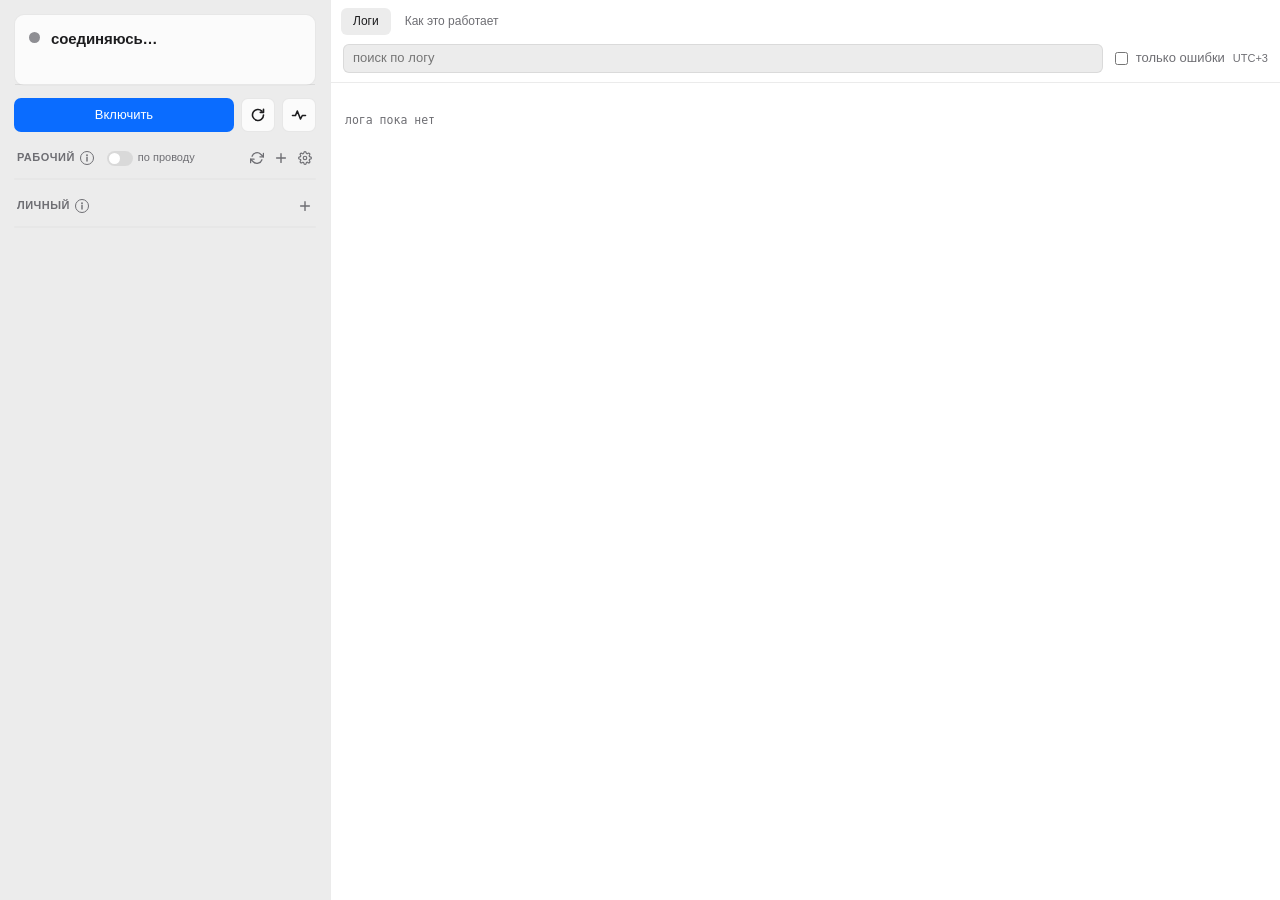
==== commit 928d2b57: "Провод — тумблером в блоке «рабочий», вместо конфига строка «по проводу»" ====
--- a/lib/scripts/ui/index.html
+++ b/lib/scripts/ui/index.html
@@ -16,13 +16,26 @@
   --accent:    #0a6cff;
   --logbg:     #ffffff;
 }
+/* Тема: data-theme на <html> — выбор из кнопки в строке вкладок (system |
+   light | dark). Тёмные цвета дважды: при тёмной системе, если не выбрана
+   светлая, и при явно выбранной тёмной — media-запрос в список селекторов
+   не сложить. color-scheme меняется вместе: от него зависят полосы
+   прокрутки и галочки. */
+:root[data-theme="light"] { color-scheme: light; }
+:root[data-theme="dark"]  { color-scheme: dark; }
 @media (prefers-color-scheme: dark) {
-  :root {
+  :root:not([data-theme="light"]) {
     --bg:    #1c1c1e;  --panel: #252527;  --line: #ffffff1a;
     --text:  #f2f2f7;  --dim:   #98989f;  --logbg: #1a1a1c;
     --ok: #32d367; --warn: #ffb03a; --bad: #ff5f52; --off: #7c7c82;
     --accent: #4c9bff;
   }
+}
+:root[data-theme="dark"] {
+  --bg:    #1c1c1e;  --panel: #252527;  --line: #ffffff1a;
+  --text:  #f2f2f7;  --dim:   #98989f;  --logbg: #1a1a1c;
+  --ok: #32d367; --warn: #ffb03a; --bad: #ff5f52; --off: #7c7c82;
+  --accent: #4c9bff;
 }
 * { box-sizing: border-box; }
 /* Без !important атрибут hidden проигрывает display:flex у самого элемента —
@@ -63,6 +76,10 @@
    у края: между именем и адресом она терялась посреди строки. */
 .tun { display: flex; align-items: center; gap: 8px; padding: 9px 14px; }
 .tun + .tun { border-top: 1px solid var(--line); }
+/* Строка туннеля — переключатель: клик выключает его или включает обратно. */
+.tun.toggle { cursor: pointer; }
+.tun.toggle:hover { background: #80808014; }
+.tun.off .tun-val { color: var(--dim); }
 .tun-name { width: 50px; color: var(--dim); flex: none; }
 .tdot { width: 7px; height: 7px; border-radius: 50%; flex: none; background: var(--off); }
 .tdot.ok  { background: var(--ok); }
@@ -113,7 +130,19 @@
    подействует только после перезапуска, а полупроходной режим («поменял,
    а работает старое») уже один раз всех запутал. Гасим весь блок целиком —
    так понятнее, чем поштучно выключенные кнопки. */
-#confs-wrap.locked { opacity: 0.45; pointer-events: none; }
+#confs-wrap.locked .card, #confs-wrap.locked .hacts { opacity: 0.45; pointer-events: none; }
+/* Тумблер «по проводу» гасить незачем: он сам перезапускает туннель. */
+.wire-sw { display: inline-flex; align-items: center; gap: 5px; margin-left: 8px;
+           cursor: pointer; text-transform: none; letter-spacing: 0; font-weight: 500; }
+.wire-sw input { appearance: none; -webkit-appearance: none; margin: 0; cursor: pointer;
+                 width: 26px; height: 15px; border-radius: 8px; background: var(--line);
+                 position: relative; transition: background 0.15s; }
+.wire-sw input::after { content: ''; position: absolute; top: 2px; left: 2px;
+                        width: 11px; height: 11px; border-radius: 50%; background: #fff;
+                        transition: transform 0.15s; }
+.wire-sw input:checked { background: var(--accent); }
+.wire-sw input:checked::after { transform: translateX(11px); }
+.wire-sw:hover { color: var(--text); }
 #lockhint { color: var(--dim); padding: 2px 3px 0; }
 /* Подвал колонки: версия нужна, когда просят «а какая у тебя», но внимания
    к себе требовать не должна. */
@@ -150,8 +179,8 @@
               flex: none; border: 1.5px solid var(--dim); }
 .conf.active .conf-radio { border-color: var(--accent);
   background: radial-gradient(circle closest-side, var(--accent) 55%, transparent 60%); }
-.conf[data-pick="0"] { cursor: default; }
-.conf[data-pick="0"]:hover { background: none; }
+.conf[data-kind="corp"] { cursor: default; }
+.conf[data-kind="corp"]:hover { background: none; }
 .conf-name { flex: 1; }
 .conf-kind { font-size: 11px; color: var(--dim); }
 .conf-menu { flex: none; width: 24px; padding: 0; line-height: 18px; color: var(--dim);
@@ -198,6 +227,16 @@
        border: none; background: none; color: var(--dim); border-radius: 6px; }
 .tab:hover { background: #8080801a; color: var(--text); }
 .tab.on { background: #80808026; color: var(--text); }
+/* Тема — значком в углу строки вкладок: показан текущий режим, нажатие
+   переключает на следующий. */
+#btn-theme { flex: none; margin-left: auto; width: 26px; height: 24px; padding: 0;
+             border: none; background: none; color: var(--dim); border-radius: 6px;
+             display: inline-flex; align-items: center; justify-content: center; }
+#btn-theme:hover { background: #8080801a; color: var(--text); }
+#btn-theme svg { display: none; }
+:root[data-theme="system"] #btn-theme .t-system,
+:root[data-theme="light"]  #btn-theme .t-light,
+:root[data-theme="dark"]   #btn-theme .t-dark { display: block; }
 
 /* Раздел «как это работает»: читаемая колонка, не растягивается на всё окно. */
 #how { flex: 1; overflow-y: auto; padding: 4px 22px 28px; line-height: 1.6; }
@@ -232,6 +271,11 @@
 #sheet-body p { margin: 0 0 10px; }
 #sheet-body p:last-child { margin-bottom: 0; }
 #sheet-body a { color: var(--accent); text-decoration: none; }
+#sheet-body ul { margin: 0; padding-left: 18px; }
+#sheet-body li { margin: 0 0 8px; }
+#sheet-body li:last-child { margin-bottom: 0; }
+#sheet-body code { font: 11.5px/1.5 ui-monospace, Menlo, monospace;
+                   background: #80808024; padding: 1px 5px; border-radius: 4px; }
 #sheet-body { padding: 14px 16px; overflow: auto;
               font: 12.5px/1.65 -apple-system, sans-serif;
               -webkit-user-select: text; user-select: text; }
@@ -296,7 +340,7 @@
     <div id="state">
       <div id="dot"></div>
       <div>
-        <div id="state-title">соединяюсь…</div>
+        <div id="state-title" data-en="connecting…">соединяюсь…</div>
         <div id="state-sub">&nbsp;</div>
       </div>
     </div>
@@ -307,45 +351,52 @@
     <div id="err-more"></div>
     <pre id="err-log"></pre>
     <div class="btnrow">
-      <button id="err-open-log">Весь лог</button>
-      <button id="err-dismiss">Скрыть</button>
+      <button id="err-open-log" data-en="Full Log">Весь лог</button>
+      <button id="err-dismiss" data-en="Hide">Скрыть</button>
     </div>
   </div>
 
-  <button id="btn-install" class="primary" hidden>Установить службу…</button>
+  <button id="btn-install" class="primary" hidden data-en="Install Service…">Установить службу…</button>
 
   <div id="actions">
-    <button id="btn-toggle" class="primary">Включить</button>
-    <button id="btn-restart" class="icon" title="Перезапустить" aria-label="Перезапустить">
+    <button id="btn-toggle" class="primary" data-en="Turn On">Включить</button>
+    <button id="btn-restart" class="icon" title="Перезапустить" aria-label="Перезапустить"
+            data-en-title="Restart">
       <svg width="16" height="16" viewBox="0 0 16 16" fill="none" stroke="currentColor"
            stroke-width="1.6" stroke-linecap="round" stroke-linejoin="round">
         <path d="M13.5 8a5.5 5.5 0 1 1-1.6-3.9"/><path d="M13.5 2.2v3.2h-3.2"/></svg>
     </button>
-    <button id="btn-check" class="icon" title="Проверить связь" aria-label="Проверить связь">
+    <button id="btn-check" class="icon" title="Проверить связь" aria-label="Проверить связь"
+            data-en-title="Check Connection">
       <svg width="16" height="16" viewBox="0 0 16 16" fill="none" stroke="currentColor"
            stroke-width="1.6" stroke-linecap="round" stroke-linejoin="round">
         <path d="M1.5 8.5h3l1.8-4.5 3.2 8 1.8-3.5h3.2"/></svg>
     </button>
   </div>
 
-  <div id="lockhint" hidden>выключи VPN, чтобы менять конфиги</div>
+  <div id="lockhint" hidden data-en="turn the VPN off to change configs">выключи VPN, чтобы менять конфиги</div>
   <div id="confs-wrap">
-  <h2>рабочий <span class="info" data-info="corp"><svg width="14" height="14"
+  <h2><span data-en="work">рабочий</span> <span class="info" data-info="corp"><svg width="14" height="14"
       viewBox="0 0 14 14" fill="none" stroke="currentColor"><circle cx="7" cy="7" r="6.5"/>
       <circle cx="7" cy="4.2" r="0.9" fill="currentColor" stroke="none"/>
       <path d="M7 6.1v4" stroke-width="1.4" stroke-linecap="round"/></svg></span>
+    <label class="wire-sw"><input type="checkbox" id="wire-sw">
+      <span data-en="over the wire">по проводу</span></label>
     <span class="hacts">
-      <button class="icon" id="btn-fetch" title="Обновить с сайта" aria-label="Обновить с сайта">
+      <button class="icon" id="btn-fetch" title="Обновить с сайта" aria-label="Обновить с сайта"
+              data-en-title="Update from Website">
         <svg width="14" height="14" viewBox="0 0 24 24" fill="none" stroke="currentColor"
              stroke-width="2.2" stroke-linecap="round" stroke-linejoin="round">
           <path d="M23 4v6h-6M1 20v-6h6"/>
           <path d="M3.5 9a9 9 0 0 1 14.9-3.4L23 10M1 14l4.6 4.4A9 9 0 0 0 20.5 15"/></svg>
       </button>
-      <button class="icon" data-add="corp" title="Заменить из файла" aria-label="Заменить из файла">
+      <button class="icon" data-add="corp" title="Заменить из файла" aria-label="Заменить из файла"
+              data-en-title="Replace from File">
         <svg width="14" height="14" viewBox="0 0 16 16" fill="none" stroke="currentColor"
              stroke-width="1.6" stroke-linecap="round"><path d="M8 3v10M3 8h10"/></svg>
       </button>
-      <button class="icon" id="btn-site" title="Настроить рабочую сеть" aria-label="Настроить рабочую сеть">
+      <button class="icon" id="btn-site" title="Настроить рабочую сеть" aria-label="Настроить рабочую сеть"
+              data-en-title="Work Network Settings">
         <svg width="14" height="14" viewBox="0 0 24 24" fill="none" stroke="currentColor"
              stroke-width="2" stroke-linecap="round" stroke-linejoin="round">
           <circle cx="12" cy="12" r="3"/>
@@ -355,12 +406,13 @@
   </h2>
   <div class="card" id="confs-corp"></div>
 
-  <h2>личный <span class="info" data-info="personal"><svg width="14" height="14"
+  <h2><span data-en="personal">личный</span> <span class="info" data-info="personal"><svg width="14" height="14"
       viewBox="0 0 14 14" fill="none" stroke="currentColor"><circle cx="7" cy="7" r="6.5"/>
       <circle cx="7" cy="4.2" r="0.9" fill="currentColor" stroke="none"/>
       <path d="M7 6.1v4" stroke-width="1.4" stroke-linecap="round"/></svg></span>
     <span class="hacts">
-      <button class="icon" data-add="personal" title="Добавить из файла" aria-label="Добавить из файла">
+      <button class="icon" data-add="personal" title="Добавить из файла" aria-label="Добавить из файла"
+              data-en-title="Add from File">
         <svg width="14" height="14" viewBox="0 0 16 16" fill="none" stroke="currentColor"
              stroke-width="1.6" stroke-linecap="round"><path d="M8 3v10M3 8h10"/></svg>
       </button>
@@ -373,15 +425,26 @@
 
 <div id="logs">
   <div id="tabs">
-    <button class="tab on" data-tab="log">Логи</button>
-    <button class="tab" data-tab="how">Как это работает</button>
+    <button class="tab on" data-tab="log" data-en="Logs">Логи</button>
+    <button class="tab" data-tab="how" data-en="How It Works">Как это работает</button>
+    <button id="btn-theme">
+      <svg class="t-system" width="15" height="15" viewBox="0 0 16 16" fill="none"
+           stroke="currentColor" stroke-width="1.5"><circle cx="8" cy="8" r="6.25"/>
+        <path d="M8 1.75a6.25 6.25 0 0 0 0 12.5z" fill="currentColor" stroke="none"/></svg>
+      <svg class="t-light" width="15" height="15" viewBox="0 0 16 16" fill="none"
+           stroke="currentColor" stroke-width="1.5" stroke-linecap="round"><circle cx="8" cy="8" r="2.9"/>
+        <path d="M8 1v1.6M8 13.4V15M1 8h1.6M13.4 8H15M3.05 3.05l1.13 1.13M11.82 11.82l1.13 1.13M3.05 12.95l1.13-1.13M11.82 4.18l1.13-1.13"/></svg>
+      <svg class="t-dark" width="15" height="15" viewBox="0 0 24 24" fill="none"
+           stroke="currentColor" stroke-width="2.1" stroke-linejoin="round">
+        <path d="M21 12.79A9 9 0 1 1 11.21 3 7 7 0 0 0 21 12.79z"/></svg>
+    </button>
   </div>
   <div id="logbar">
-    <input id="search" placeholder="поиск по логу" spellcheck="false">
-    <label><input type="checkbox" id="only-err"> только ошибки</label>
-    <span class="tzhint" title="время местное">UTC+3</span>
+    <input id="search" placeholder="поиск по логу" spellcheck="false" data-en-ph="search the log">
+    <label><input type="checkbox" id="only-err"> <span data-en="errors only">только ошибки</span></label>
+    <span class="tzhint" title="время местное" data-en-title="local time">UTC+3</span>
   </div>
-  <div id="lines"><div id="empty">лога пока нет</div></div>
+  <div id="lines"><div id="empty" data-en="no log yet">лога пока нет</div></div>
   <div id="how" hidden></div>
 </div>
 
@@ -390,11 +453,12 @@
     <div id="sheet-head"><span id="sheet-name"></span></div>
     <div id="sheet-body"></div>
     <div id="sheet-foot">
-      <button id="sheet-del">Удалить</button>
-      <button id="sheet-load" hidden>Взять из файла…</button>
-      <button id="sheet-save" hidden>Сохранить</button>
-      <button id="sheet-apply" hidden>Применить</button>
-      <button id="sheet-close" class="primary">Закрыть</button>
+      <button id="sheet-del" data-en="Delete">Удалить</button>
+      <button id="sheet-load" hidden data-en="Load from File…">Взять из файла…</button>
+      <button id="sheet-save" hidden data-en="Save">Сохранить</button>
+      <button id="sheet-apply" hidden data-en="Apply">Применить</button>
+      <button id="sheet-update" hidden data-en="Update">Обновить</button>
+      <button id="sheet-close" class="primary" data-en="Close">Закрыть</button>
     </div>
   </div>
 </div>
@@ -447,6 +511,16 @@
 const tick = w => { if (!done[w]) { done[w] = 1; send('rendered', w); } };
 
 const $ = id => document.getElementById(id);
+
+// Статичная разметка — по-русски, английский лежит рядом в data-en*.
+if (LANG === 'en') {
+  document.querySelectorAll('[data-en]').forEach(el => { el.textContent = el.dataset.en; });
+  document.querySelectorAll('[data-en-title]').forEach(el => {
+    el.title = el.dataset.enTitle;
+    el.setAttribute('aria-label', el.dataset.enTitle);
+  });
+  document.querySelectorAll('[data-en-ph]').forEach(el => { el.placeholder = el.dataset.enPh; });
+}
 
 function render(s) {
   LAST = s;
@@ -474,12 +548,18 @@
   }
   CHECKING_WAS = checking;
   const fresh = Date.now() - FRESH_AT < FRESH_FOR ? ' fresh' : '';
-  const tunnels = v.rows.map(r =>
-    `<div class="tun"><span class="tdot ${r.dot}" title="${esc(r.label)}" aria-label="${esc(r.label)}"></span>
+  const tunnels = v.rows.map(r => {
+    const hint = !r.toggleable ? tr('оба туннеля выключить нельзя — это «Выключить»',
+                                    'can’t turn off both tunnels — use “Turn Off”')
+               : r.off ? tr('нажми, чтобы включить', 'click to turn on')
+               : tr('нажми, чтобы выключить', 'click to turn off');
+    return `<div class="tun${r.toggleable ? ' toggle' : ''}${r.off ? ' off' : ''}"
+       data-tunnel="${r.tunnel}" title="${esc(hint)}"><span class="tdot ${r.dot}" title="${esc(r.label)}" aria-label="${esc(r.label)}"></span>
        <span class="tun-name">${esc(r.name)}</span>
-       <span class="tun-val" title="${esc(r.value)}">${esc(r.value)}</span>
-       ${checking ? '<span class="tun-ms measuring" aria-label="меряю"><i></i><i></i><i></i></span>'
-         : r.ms ? `<span class="tun-ms${fresh}">${esc(r.ms)}</span>` : ''}</div>`).join('');
+       <span class="tun-val">${esc(r.value)}</span>
+       ${checking && !r.off ? `<span class="tun-ms measuring" aria-label="${tr('меряю', 'measuring')}"><i></i><i></i><i></i></span>`
+         : r.ms ? `<span class="tun-ms${fresh}">${esc(r.ms)}</span>` : ''}</div>`;
+  }).join('');
   if (tunnels !== prev.tunnels) { prev.tunnels = tunnels; $('tunnels').innerHTML = tunnels; }
   $('tunnels').hidden = !v.rows.length;
 
@@ -538,37 +618,41 @@
   // уже не быть, и «Удалить» ушло бы в никуда.
   closeMenu();
 
-  const rows = (list, pick) => list.map(c => `
+  // Раздел — у каждой строки: имя одно и то же может быть у рабочего и у личного.
+  const rows = (list, kind) => list.map(c => `
     <div class="conf ${c.active ? 'active' : ''}" data-name="${esc(c.name)}"
-         data-pick="${pick ? 1 : 0}">
-      ${pick ? '<div class="conf-radio"></div>' : ''}
+         data-kind="${kind}">
+      ${kind === 'personal' ? '<div class="conf-radio"></div>' : ''}
       <span class="conf-name">${esc(c.name)}</span>
-      <button class="conf-menu" data-menu="${esc(c.name)}" title="Действия">⋯</button>
+      <button class="conf-menu" data-menu="${esc(c.name)}" data-kind="${kind}"
+              title="${tr('Действия', 'Actions')}">⋯</button>
     </div>`).join('');
 
-  document.getElementById('confs-corp').innerHTML =
-    (d.corp_ambiguous
-      ? '<div class="warnline">несколько рабочих конфигов — сборка не пройдёт, оставь один</div>'
+  document.getElementById('wire-sw').checked = !!d.corp_wire;
+  // По проводу рабочий конфиг не используется: вместо него — сам режим.
+  document.getElementById('confs-corp').innerHTML = d.corp_wire
+    ? `<div class="emptyrow">${tr('по проводу, без туннеля — конфиг не нужен',
+                                 'over the wire, no tunnel — no config needed')}</div>`
+    : (d.corp_ambiguous
+      ? `<div class="warnline">${tr('несколько рабочих конфигов — сборка не пройдёт, оставь один',
+                                   'several work configs — the build will fail, keep one')}</div>`
       : '') +
-    (rows(d.corp || [], false) ||
-      '<div class="emptyrow">рабочего конфига нет</div>');
+    (rows(d.corp || [], 'corp') ||
+      `<div class="emptyrow">${tr('рабочего конфига нет', 'no work config')}</div>`);
 
   document.getElementById('confs-personal').innerHTML =
-    (d.personal_ambiguous
-      ? '<div class="warnline">подходящих личных конфигов несколько — выбери один, иначе сборка не пройдёт</div>'
-      : '') +
-    (rows(d.personal || [], true) ||
-      '<div class="emptyrow">личных конфигов нет</div>');
+    (rows(d.personal || [], 'personal') ||
+      `<div class="emptyrow">${tr('личных конфигов нет', 'no personal configs')}</div>`);
   tick('confs');
 }
 
 // Выпадающее меню строки: удаление должно быть в одном клике, а не прятаться
 // внутри просмотра — там его никто не найдёт.
-function openMenu(name, near) {
+function openMenu(kind, name, near) {
   closeMenu();
   const m = document.createElement('div');
   m.id = 'rowmenu';
-  m.innerHTML = ['Показать', 'Редактировать', 'Удалить']
+  m.innerHTML = [tr('Показать', 'Show'), tr('Редактировать', 'Edit'), tr('Удалить', 'Delete')]
     .map((t, i) => `<button data-act="${['show','edit','del'][i]}"
                       class="${i === 2 ? 'danger' : ''}">${t}</button>`).join('');
   document.body.appendChild(m);
@@ -580,7 +664,8 @@
     if (!b) return;
     const act = b.dataset.act;
     closeMenu();
-    send(act === 'show' ? 'show_config' : act === 'edit' ? 'edit_config' : 'del_config', name);
+    send(act === 'show' ? 'show_config' : act === 'edit' ? 'edit_config' : 'del_config',
+         {kind, name});
   };
 }
 
@@ -628,7 +713,7 @@
     return `<div class="ln ${cls}">${fmtLine(l)}</div>`;
   }).join('');
 
-  const html = out || '<div id="empty">ничего не найдено</div>';
+  const html = out || `<div id="empty">${tr('ничего не найдено', 'nothing found')}</div>`;
   // Присваивание innerHTML сбрасывает прокрутку и снимает выделение текста.
   // Раз в две секунды это делало лог нечитаемым: ни отмотать, ни скопировать.
   if (html !== prev.logs) {
@@ -646,10 +731,89 @@
 
   const ep = t => (h.endpoints || []).find(e => e.tag === t) || {};
   const p = ep('awg-personal'), c = ep('wg-corp');
-  const nets = (h.corp_nets || []).map(n => `<code>${esc(n)}</code>`).join(' ') || '<span class="note">не задано</span>';
-  const doms = (h.corp_domains || []).map(d => `<code>${esc(d)}</code>`).join(' ') || '<span class="note">не задано</span>';
-
-  document.getElementById('how').innerHTML = `
+  const unset = `<span class="note">${tr('не задано', 'not set')}</span>`;
+  const nets = (h.corp_nets || []).map(n => `<code>${esc(n)}</code>`).join(' ') || unset;
+  const doms = (h.corp_domains || []).map(d => `<code>${esc(d)}</code>`).join(' ') || unset;
+  const resolvers = (h.resolvers || []).map(r => `<code>${esc(r)}</code>`).join(' ') || '—';
+
+  document.getElementById('how').innerHTML = LANG === 'en' ? `
+    <h3>Why two tunnels at once</h3>
+    <p>A regular VPN client holds one connection: either work or personal.
+    Here both are up at the same time, and each packet is routed to one of
+    them. So corporate resources are reachable without turning off the
+    personal tunnel, and vice versa.</p>
+
+    <h3>Where a packet goes</h3>
+    <p>Rules are checked in order, until the first match:</p>
+    <ol>
+      <li>address is in the corp subnets → <code>${h.corp_wire ? 'direct, over the wire' : 'work tunnel'}</code></li>
+      <li>address is local (<code>10/8</code>, <code>192.168/16</code>) → past the tunnels, to your network</li>
+      <li>everything else → <code>${esc(h.final || 'personal tunnel')}</code></li>
+    </ol>
+    <div class="box"><p>Your corp subnets: ${nets}</p></div>
+
+    <h3>Names and DNS</h3>
+    <p>The corp server's address doesn't resolve from outside, so requests to
+    ${doms} go to the corporate DNS
+    <code>${esc(h.corp_dns || '—')}</code>, and the rest go to a public one through
+    the personal tunnel. This is set by a file in <code>/etc/resolver</code>, not
+    by the global network settings: ${resolvers}.</p>
+    <p class="note">As a result, a short name like <code>git</code> won't work —
+    use the full one: the /etc/resolver rule matches by suffix.</p>
+
+    <h3>Which configs fit</h3>
+    <p>Regular WireGuard files from your admin or your own server.
+    Add them with ＋ in their section; the file name doesn't matter, the type
+    is decided by the folder:</p>
+    <table>
+      <tr><td>work</td><td><code>conf/corp/</code>, exactly one file<br>
+        <span class="note">regular WireGuard. Routes come from its
+        <code>AllowedIPs</code> — whatever the admin put there goes into
+        the work tunnel</span></td></tr>
+      <tr><td>personal</td><td><code>conf/personal/</code>, as many as you like<br>
+        <span class="note">WireGuard or AmneziaWG. The latter is a fork that
+        obfuscates traffic (<code>Jc</code>, <code>S1</code>, <code>H1</code> and
+        similar fields) so the ISP doesn't recognize the connection as VPN</span></td></tr>
+    </table>
+    <p class="note">The personal one is picked in the list on the left, by
+    default the first. The work one is always connected and needs
+    no choice.</p>
+
+    <h3>Work config from the website</h3>
+    <p>No need to ask the admin for a work config: ⟳ in the work section
+    downloads a fresh one from <code>wg.media-effect.ru</code>. The site sends a
+    code to your work email, you enter it in the window — and the new config
+    replaces the old one; a running tunnel restarts.</p>
+    <p class="note">The email comes from the work network settings (the gear);
+    the first time, the window asks for it. The app doesn't read your mail and
+    doesn't know its password — you copy the code yourself.</p>
+
+    <h3>What's connected now</h3>
+    <table>
+      <tr><td>work</td><td><code>${esc(c.address || '—')}</code>  MTU ${esc(c.mtu || '—')}</td></tr>
+      <tr><td>personal</td><td><code>${esc(p.address || '—')}</code>  MTU ${esc(p.mtu || '—')}${p.awg ? '  · obfuscated' : ''}</td></tr>
+    </table>
+
+    <h3>Why two programs</h3>
+    <p>The tunnel changes the system routing table, which requires administrator
+    rights. So it's owned by a background service started by the system, while
+    this window is a regular app without special rights: it shows the state and
+    sends the service two commands, turn on and turn off.</p>
+    <p class="note">The service never starts on its own — not at boot, not after
+    a crash: only when you click “Turn On”.</p>
+
+    <h3>Updates</h3>
+    <p>The window checks for new versions itself and shows “Version … is out”
+    at the bottom. “What's new?” opens the list of changes, and “Update” is
+    right there. The image is downloaded from GitHub and verified by checksum,
+    then the system asks for the administrator password to replace the app in
+    Applications.</p>
+
+    <h3>If something doesn't work</h3>
+    <p>Look at the “corp” row on the left. If only it is silent while the personal
+    tunnel is alive, the problem is in the work network, not in the app. If
+    everything dropped after the laptop slept, “Restart” helps: sleep breaks the
+    connection, and pages opened before stay hanging on dead connections.</p>` : `
     <h3>Зачем два туннеля сразу</h3>
     <p>Обычный VPN-клиент держит одно соединение: либо рабочее, либо личное.
     Здесь подняты оба одновременно, и для каждого пакета решается, в какой из
@@ -659,7 +823,7 @@
     <h3>Куда уходит конкретный пакет</h3>
     <p>Правила проверяются по порядку, до первого совпадения:</p>
     <ol>
-      <li>адрес попадает в корп-подсети → <code>рабочий туннель</code></li>
+      <li>адрес попадает в корп-подсети → <code>${h.corp_wire ? 'напрямую, по проводу' : 'рабочий туннель'}</code></li>
       <li>адрес локальный (<code>10/8</code>, <code>192.168/16</code>) → мимо туннелей, в свою сеть</li>
       <li>всё остальное → <code>${esc(h.final || 'личный туннель')}</code></li>
     </ol>
@@ -670,27 +834,25 @@
     ${doms} отправляются корпоративному DNS
     <code>${esc(h.corp_dns || '—')}</code>, а остальные — публичному через личный
     туннель. Это настроено файлом в <code>/etc/resolver</code>, а не общими
-    настройками сети: ${(h.resolvers || []).map(r => `<code>${esc(r)}</code>`).join(' ') || '—'}.</p>
+    настройками сети: ${resolvers}.</p>
     <p class="note">Следствие: короткое имя вроде <code>git</code> не сработает,
     нужно полное — правило в /etc/resolver срабатывает по суффиксу.</p>
 
     <h3>Какие конфиги подходят</h3>
     <p>Это обычные файлы WireGuard, которые выдаёт админ или личный сервер.
-    Кладутся в <code>conf/</code>, тип определяется по имени файла:</p>
+    Добавляются ＋ в своём разделе; имя файла не важно, тип задаёт папка:</p>
     <table>
-      <tr><td>рабочий</td><td><code>corp.conf</code>, <code>wg.conf</code>,
-        <code>wg-*.conf</code>, <code>wg0-*.conf</code><br>
+      <tr><td>рабочий</td><td><code>conf/corp/</code>, ровно один файл<br>
         <span class="note">обычный WireGuard. Маршруты берутся из его
         <code>AllowedIPs</code> — что админ туда положил, то и пойдёт в
         рабочий туннель</span></td></tr>
-      <tr><td>личный</td><td><code>personal.conf</code>, <code>awg-*.conf</code>,
-        <code>amnezia-*.conf</code><br>
+      <tr><td>личный</td><td><code>conf/personal/</code>, сколько угодно<br>
         <span class="note">WireGuard или AmneziaWG. Второй — форк с маскировкой
         трафика (<code>Jc</code>, <code>S1</code>, <code>H1</code> и подобные
         поля), чтобы провайдер не опознавал соединение как VPN</span></td></tr>
     </table>
-    <p class="note">Любой другой файл в <code>conf/</code> тоже можно выбрать
-    личным — слева в списке. Рабочий подключается всегда и выбора не требует.</p>
+    <p class="note">Личный выбирается слева в списке, по умолчанию — первый.
+    Рабочий подключается всегда и выбора не требует.</p>
 
     <h3>Рабочий конфиг с сайта</h3>
     <p>Рабочий конфиг не обязательно просить у админа: ⟳ у раздела рабочих
@@ -717,9 +879,10 @@
 
     <h3>Обновления</h3>
     <p>Окно само проверяет, вышла ли новая версия, и показывает внизу
+    «Вышла версия …». По «что нового?» откроется список изменений, там же —
     «Обновить». Образ скачивается с GitHub и сверяется по контрольной сумме,
     потом система спросит пароль администратора — чтобы заменить приложение в
-    Программах. Что нового в версии — на странице релиза.</p>
+    Программах.</p>
 
     <h3>Если что-то не работает</h3>
     <p>Смотри на строку «корп» слева. Если молчит она одна, а личный туннель
@@ -752,7 +915,8 @@
   const u = m.update;
   document.getElementById('version').innerHTML = esc(m.text) + (u
     ? `<div id="upd" class="${u.bad ? 'bad' : ''}">${esc(u.text)}` +
-      (u.action ? ` — <a href="#" id="upd-go">${esc(u.action)}</a>` : '') + '</div>'
+      (u.action ? ` — <a href="#" id="upd-go" data-send="${u.send}">${esc(u.action)}</a>` : '') +
+      '</div>'
     : '');
 }
 
@@ -761,26 +925,40 @@
 // а не что программа с этим делает: прошлые описывали внутреннюю логику.
 // Порядок — по важности: без первых двух рабочая сеть не работает вовсе.
 const SITE_FIELDS = [
-  {key: 'CORP_DOMAINS', label: 'Домены рабочей сети',
-   what: 'Адреса внутри рабочей сети: их имена знает только рабочий DNS. Несколько — через пробел.',
+  {key: 'CORP_DOMAINS', label: tr('Домены рабочей сети', 'Work network domains'),
+   what: tr('Адреса внутри рабочей сети: их имена знает только рабочий DNS. Несколько — через пробел.',
+            'Addresses inside the work network: only the work DNS knows their names. Separate several with spaces.'),
    example: 'corp.example.com example.local'},
-  {key: 'CORP_PROBE', label: 'Хост для проверки',
-   what: 'Любой внутренний адрес, который всегда работает. По нему окно решает, отвечает ли корп.',
+  {key: 'CORP_PROBE', label: tr('Хост для проверки', 'Probe host'),
+   what: tr('Любой внутренний адрес, который всегда работает. По нему окно решает, отвечает ли корп.',
+            'Any internal address that is always up. The window uses it to tell whether corp responds.'),
    example: 'git.corp.example.com'},
-  {key: 'CORP_HOSTS', label: 'Хосты для диагностики', optional: true,
-   what: 'Что дополнительно проверить, когда что-то не открывается.',
+  {key: 'CORP_NETS', label: tr('Подсети рабочей сети', 'Work network subnets'), optional: true,
+   what: tr('Для провода: какие адреса идут напрямую. Пусто — из AllowedIPs рабочего конфига.',
+            'For the wire: which addresses go direct. Empty — from AllowedIPs of the work config.'),
+   example: '10.20.0.0/16 198.51.100.0/24'},
+  {key: 'CORP_DNS', label: tr('Рабочий DNS', 'Work DNS'), optional: true,
+   what: tr('Для провода: кто резолвит домены рабочей сети. Пусто — из рабочего конфига, без него — DNS, выданный сетью.',
+            'For the wire: who resolves the work network domains. Empty — from the work config, without it — the DNS the network gave.'),
+   example: '10.20.0.53'},
+  {key: 'CORP_HOSTS', label: tr('Хосты для диагностики', 'Diagnostic hosts'), optional: true,
+   what: tr('Что дополнительно проверить, когда что-то не открывается.',
+            'What else to check when something won’t open.'),
    example: 'git.corp.example.com wiki.corp.example.com'},
-  {key: 'SB_CORP_EXCLUDE', label: 'Не пускать через рабочий туннель', optional: true,
-   what: 'Адреса, которые открываются только напрямую. Формат 1.2.3.4/32.',
+  {key: 'SB_CORP_EXCLUDE', label: tr('Не пускать через рабочий туннель', 'Keep out of the work tunnel'),
+   optional: true,
+   what: tr('Адреса, которые открываются только напрямую. Формат 1.2.3.4/32.',
+            'Addresses that only open directly. Format 1.2.3.4/32.'),
    example: '198.51.100.7/32'},
-  {key: 'CORP_EMAIL', label: 'Рабочая почта', optional: true,
-   what: 'На неё сайт конфигов пришлёт код, когда обновляешь рабочий конфиг значком ⟳ в заголовке.',
+  {key: 'CORP_EMAIL', label: tr('Рабочая почта', 'Work email'), optional: true,
+   what: tr('На неё сайт конфигов пришлёт код, когда обновляешь рабочий конфиг значком ⟳ в заголовке.',
+            'The config site sends a code here when you update the work config with ⟳ in the header.'),
    example: 'ivanov@media-effect.ru'},
 ];
 
 // Подвал листа: у каждого вида свой набор кнопок, остальные прячем.
 function sheetButtons(...ids) {
-  ['sheet-del', 'sheet-load', 'sheet-save', 'sheet-apply']
+  ['sheet-del', 'sheet-load', 'sheet-save', 'sheet-apply', 'sheet-update']
     .forEach(id => { $(id).hidden = !ids.includes(id); });
 }
 
@@ -798,14 +976,15 @@
 
 // Код пришёл на почту — спрашиваем его тут же, в листе поверх окна.
 function showCode(d) {
-  $('sheet-name').textContent = 'Код из письма';
+  $('sheet-name').textContent = tr('Код из письма', 'Code from Email');
   const b = $('sheet-body');
   b.classList.remove('mono');
   b.innerHTML = `
-    <p>Код отправлен на ${esc(d.email)}, действует ${esc(d.minutes)} мин.
-       <a href="#" id="open-mail">Открыть почту</a></p>
+    <p>${tr(`Код отправлен на ${esc(d.email)}, действует ${esc(d.minutes)} мин.`,
+            `The code was sent to ${esc(d.email)}, valid for ${esc(d.minutes)} min.`)}
+       <a href="#" id="open-mail">${tr('Открыть почту', 'Open Mail')}</a></p>
     <label class="field">
-      <span class="flabel">Код</span>
+      <span class="flabel">${tr('Код', 'Code')}</span>
       <input id="f-code" inputmode="numeric" maxlength="6" autocomplete="one-time-code"
              spellcheck="false">
     </label>
@@ -825,23 +1004,23 @@
 
 function sendCode() {
   const code = $('f-code').value.trim();
-  if (!/^\d{6}$/.test(code)) { codeError('код — 6 цифр из письма'); return; }
+  if (!/^\d{6}$/.test(code)) { codeError('the code is 6 digits from the email'); return; }
   $('code-err').hidden = true;
   $('sheet-apply').disabled = true;
   send('corp_code', code);
 }
 
 function showSite(cur) {
-  document.getElementById('sheet-name').textContent = 'Рабочая сеть';
+  document.getElementById('sheet-name').textContent = tr('Рабочая сеть', 'Work Network');
   const b = document.getElementById('sheet-body');
   b.classList.remove('mono');
   b.innerHTML = SITE_FIELDS.map(f => `
     <label class="field">
-      <span class="flabel">${f.label}${f.optional ? ' <span class="fopt">· необязательно</span>' : ''}</span>
+      <span class="flabel">${f.label}${f.optional ? ` <span class="fopt">· ${tr('необязательно', 'optional')}</span>` : ''}</span>
       <span class="fwhat">${f.what}</span>
       <input id="f-${f.key}" value="${esc(cur[f.key] || '')}"
              spellcheck="false" autocapitalize="off" autocomplete="off">
-      <span class="fex">например: ${esc(f.example)}</span>
+      <span class="fex">${tr('например', 'e.g.')}: ${esc(f.example)}</span>
     </label>`).join('');
   sheetButtons('sheet-save', 'sheet-load');
   document.getElementById('sheet').classList.add('on');
@@ -871,7 +1050,24 @@
   document.getElementById('sheet').classList.add('on');
 }
 
-function showConf(name, text) {
+// «Что нового» в новой версии: раздел из CHANGELOG.md, он же описание релиза.
+// Пункты «- …» — списком, `код` — моноширинным; остальное — абзацами.
+function showUpdate(version, notes) {
+  sheetButtons('sheet-update');
+  document.getElementById('sheet-name').textContent =
+    tr(`Что нового в ${version}`, `What's new in ${version}`);
+  const b = document.getElementById('sheet-body');
+  b.classList.remove('mono');
+  const inline = s => esc(s).replace(/`([^`]+)`/g, '<code>$1</code>');
+  const lines = (notes || '').split('\n').map(l => l.trim()).filter(Boolean);
+  const items = lines.filter(l => l.startsWith('- ')).map(l => `<li>${inline(l.slice(2))}</li>`);
+  const paras = lines.filter(l => !l.startsWith('- ')).map(l => `<p>${inline(l)}</p>`);
+  b.innerHTML = (paras.join('') + (items.length ? `<ul>${items.join('')}</ul>` : '')) ||
+    `<p>${tr('Описания у версии нет.', 'This version has no description.')}</p>`;
+  document.getElementById('sheet').classList.add('on');
+}
+
+function showConf(kind, name, text) {
   sheetButtons('sheet-del');
   document.getElementById('sheet-body').classList.add('mono');
   document.getElementById('sheet-name').textContent = name + '.conf';
@@ -880,6 +1076,7 @@
   document.getElementById('sheet-body').textContent = text;
   document.getElementById('sheet').classList.add('on');
   document.getElementById('sheet').dataset.name = name;
+  document.getElementById('sheet').dataset.kind = kind;
 }
 
 // Кнопки только отправляют команду. Окно ожидания появится по сигналу
@@ -900,8 +1097,13 @@
 });
 // Подвал перерисовывается целиком, поэтому слушаем на нём, а не на ссылке.
 document.getElementById('version').onclick = e => {
-  if (!e.target.closest('#upd-go')) return;
+  const a = e.target.closest('#upd-go');
+  if (!a) return;
   e.preventDefault();
+  send(a.dataset.send);
+};
+document.getElementById('sheet-update').onclick = () => {
+  closeSheet();
   send('update');
 };
 document.getElementById('sheet-load').onclick = () => send('load_site');
@@ -910,7 +1112,17 @@
   SITE_FIELDS.forEach(({key}) => { v[key] = document.getElementById('f-' + key).value; });
   send('save_site', v);
 };
+// Положение тумблера возвращаем сразу: настоящее придёт со списком конфигов,
+// а отказ в подтверждении иначе оставил бы его переключённым.
+document.getElementById('wire-sw').onchange = e => {
+  send('set_wire', e.target.checked);
+  e.target.checked = !e.target.checked;
+};
 document.getElementById('btn-restart').onclick = () => send('restart');
+document.getElementById('tunnels').onclick = e => {
+  const row = e.target.closest('.tun.toggle');
+  if (row) send('toggle_tunnel', row.dataset.tunnel);
+};
 document.getElementById('btn-check').onclick = () => {
   CHECK_SENT = Date.now();
   CHECK_SEEN = false;
@@ -937,8 +1149,10 @@
 document.getElementById('search').oninput = () => send('logs');
 document.getElementById('only-err').onchange = () => send('logs');
 document.getElementById('sheet-close').onclick = closeSheet;
-document.getElementById('sheet-del').onclick =
-  () => send('del_config', document.getElementById('sheet').dataset.name);
+document.getElementById('sheet-del').onclick = () => {
+  const {kind, name} = document.getElementById('sheet').dataset;
+  send('del_config', {kind, name});
+};
 
 // Сообщаем Python, что страница поднялась: на этом держится сквозной тест —
 // он проверяет всю цепочку от ресурса в бандле до моста обратно.
@@ -957,10 +1171,26 @@
   if (t) showTab(t.dataset.tab);
 };
 
+// Выбор темы окно подставляет до первой отрисовки (window.py, theme) — иначе
+// при тёмной теме окно на миг вспыхивало бы светлым. Здесь только кнопка.
+function setTheme(t) {
+  document.documentElement.dataset.theme = t;
+  const b = document.getElementById('btn-theme');
+  b.title = themeTitle(t);
+  b.setAttribute('aria-label', themeTitle(t));
+}
+setTheme(THEMES.includes(document.documentElement.dataset.theme)
+         ? document.documentElement.dataset.theme : 'system');
+document.getElementById('btn-theme').onclick = () => {
+  const t = nextTheme(document.documentElement.dataset.theme);
+  setTheme(t);
+  send('theme', t);
+};
+
 document.getElementById('side').addEventListener('click', e => {
   const mb = e.target.closest('[data-menu]');
-  if (mb) { openMenu(mb.dataset.menu, mb); return; }
+  if (mb) { openMenu(mb.dataset.kind, mb.dataset.menu, mb); return; }
   const row = e.target.closest('.conf');
-  if (row && row.dataset.pick === '1') send('use_config', row.dataset.name);
+  if (row && row.dataset.kind === 'personal') send('use_config', row.dataset.name);
 });
 </script>
